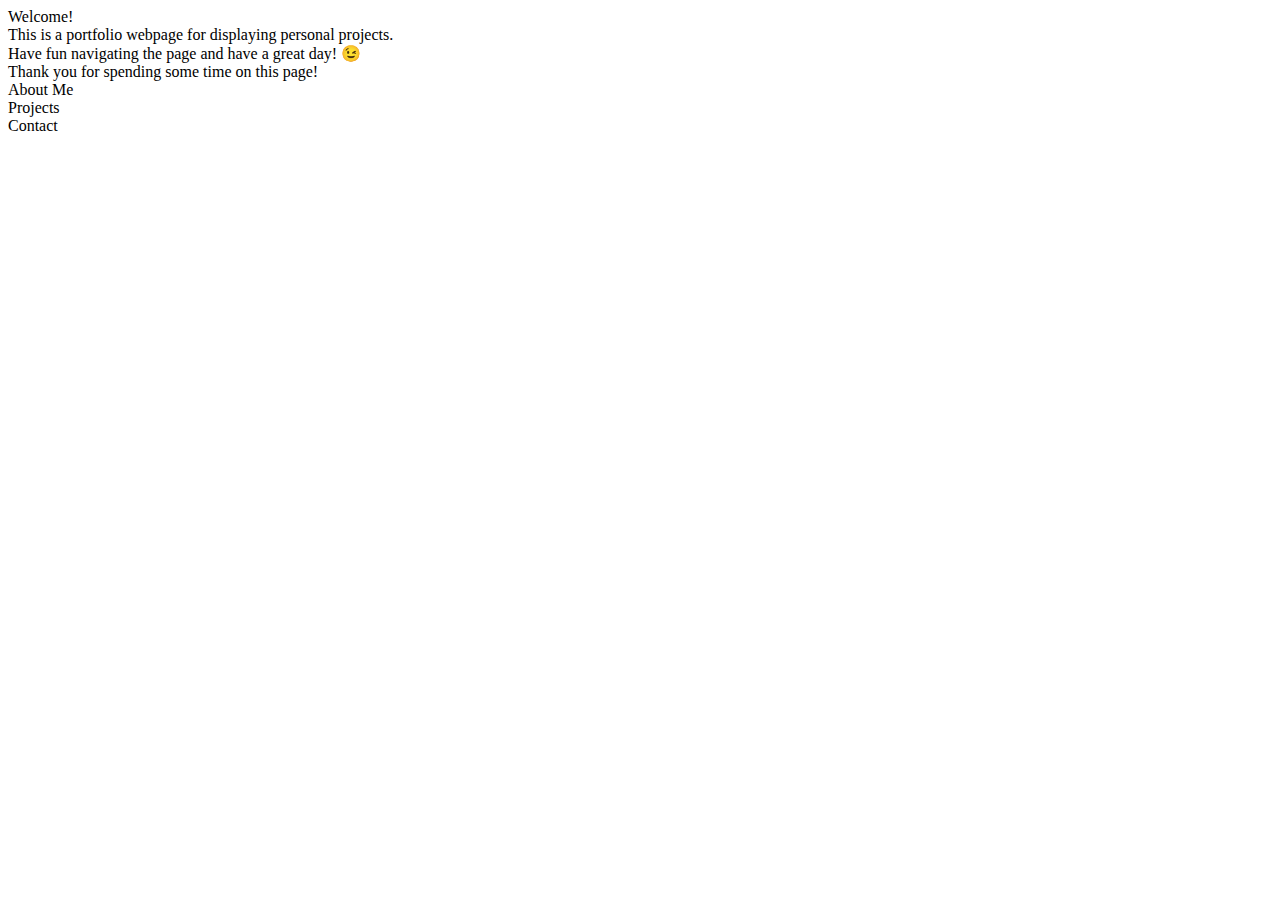
==== index.html @ bd55b845 "Rename portfolio.html to index.html" ====
<!DOCTYPE html>

<html>
    <head>
        <title>En Ling Chew</title>

        <meta name="viewport" content="width = device-width">
        <meta charset="UTF-8">

        <link rel="stylesheet" href="styles/pb_main.css">
        <link rel="stylesheet" media="screen and ((min-aspect-ratio: 1/1) and (max-height: 400px))" href="styles/pb_landscape_small.css">
        <link rel="stylesheet" media="screen and ((min-aspect-ratio: 1/1) and ((min-height: 400px) and (max-height: 600px)))" href="styles/pb_landscape_mid.css">
        <link rel="stylesheet" media="screen and ((min-aspect-ratio: 1/1) and (min-height: 600px))" href="styles/pb_landscape_large.css">
        <link rel="stylesheet" media="screen and (max-aspect-ratio: 1/1)" href="styles/pb_portrait.css">

        <link rel="stylesheet" href="https://fonts.googleapis.com/icon?family=Material+Icons">

        <link rel="preconnect" href="https://fonts.googleapis.com">
        <link rel="preconnect" href="https://fonts.gstatic.com" crossorigin>
        <link href="https://fonts.googleapis.com/css2?family=Courgette&display=swap" rel="stylesheet">
    </head>

    <body class="body" id="body">
        <div class="header_name" id="name">
            <span class="capital">W<span class="small">elcome!</span></span>
        </div>

        <div class="description" id="description">
            This is a portfolio webpage for displaying personal projects.<br>
            Have fun navigating the page and have a great day! &#128521;<br>
            Thank you for spending some time on this page!
        </div>

        <div class="container" id="container">
            <div class="about" id="about"><span class="about_title">About Me</span></div>
            <div class="projects" id="projects"><span class="projects_title">Projects</span></div>
            <div class="contact" id="contact"><span class="contact_title">Contact</span></div>
        </div>

        <script src="js/pb_3.js"></script>
    </body>
</html>
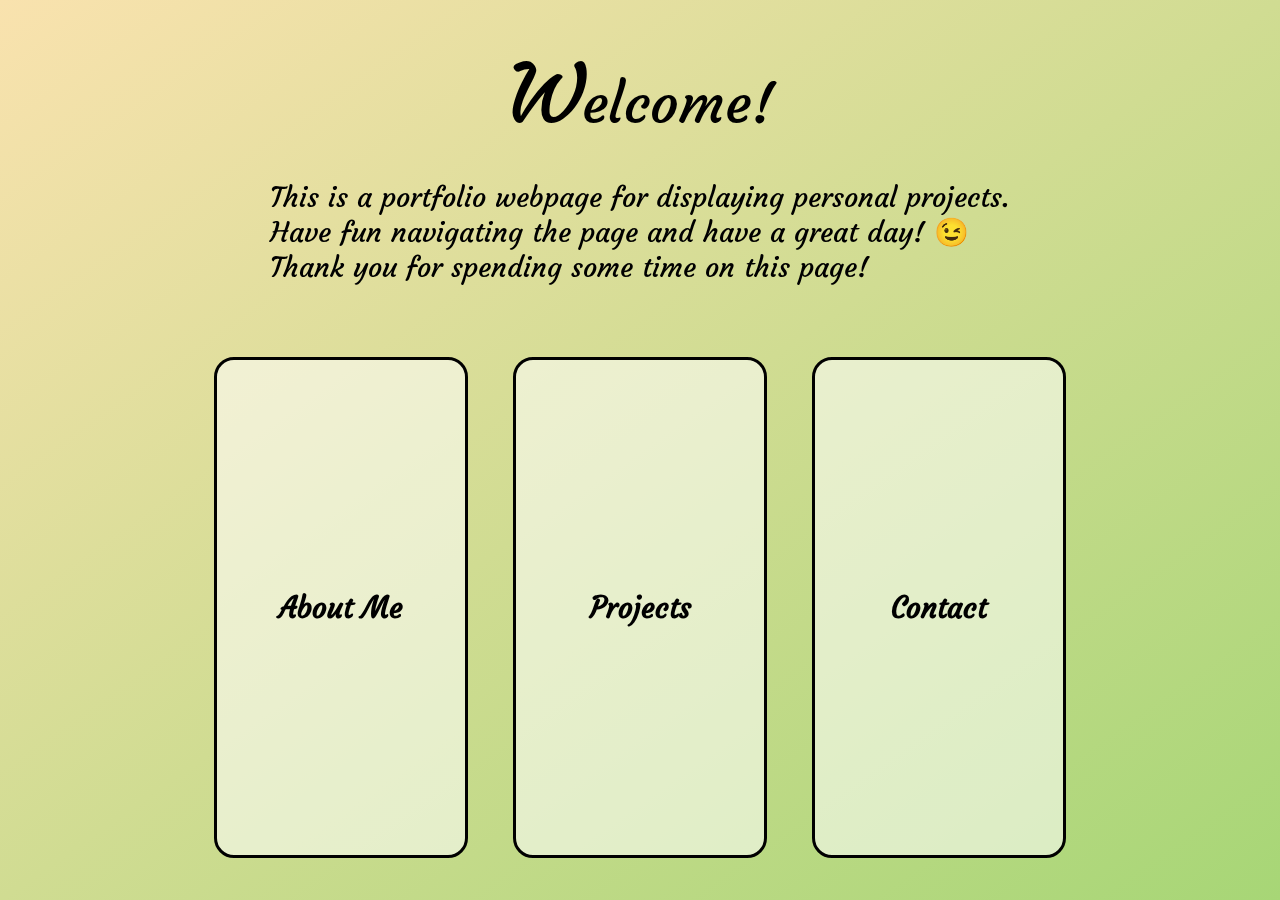
==== commit dc04365e: "Update index.html" ====
--- a/index.html
+++ b/index.html
@@ -7,11 +7,11 @@
         <meta name="viewport" content="width = device-width">
         <meta charset="UTF-8">
 
-        <link rel="stylesheet" href="styles/pb_main.css">
-        <link rel="stylesheet" media="screen and ((min-aspect-ratio: 1/1) and (max-height: 400px))" href="styles/pb_landscape_small.css">
-        <link rel="stylesheet" media="screen and ((min-aspect-ratio: 1/1) and ((min-height: 400px) and (max-height: 600px)))" href="styles/pb_landscape_mid.css">
-        <link rel="stylesheet" media="screen and ((min-aspect-ratio: 1/1) and (min-height: 600px))" href="styles/pb_landscape_large.css">
-        <link rel="stylesheet" media="screen and (max-aspect-ratio: 1/1)" href="styles/pb_portrait.css">
+        <link rel="stylesheet" href="styles/main.css">
+        <link rel="stylesheet" media="screen and ((min-aspect-ratio: 1/1) and (max-height: 400px))" href="styles/landscape_small.css">
+        <link rel="stylesheet" media="screen and ((min-aspect-ratio: 1/1) and ((min-height: 400px) and (max-height: 600px)))" href="styles/landscape_mid.css">
+        <link rel="stylesheet" media="screen and ((min-aspect-ratio: 1/1) and (min-height: 600px))" href="styles/landscape_large.css">
+        <link rel="stylesheet" media="screen and (max-aspect-ratio: 1/1)" href="styles/portrait.css">
 
         <link rel="stylesheet" href="https://fonts.googleapis.com/icon?family=Material+Icons">
 
--- a/styles/main.css
+++ b/styles/main.css
@@ -0,0 +1,186 @@
+*{
+    font-family: "Courgette";
+}
+
+.body{
+    display: flex;
+    flex-direction: column;
+    justify-content: center;
+    align-items: center;
+    
+    background: linear-gradient(to top left, rgb(167, 214, 118), rgb(249, 226, 174));
+    background-repeat: no-repeat;
+    background-attachment: fixed;
+
+    width: 100vw;
+    height: 100vh;
+
+    padding: 0px;
+    margin: 0px;
+    overflow: auto;
+}
+
+.header_name{
+    position: fixed;
+    color: black;
+
+    padding: 0px;
+    margin: 0px;
+}
+
+.description{
+    position: fixed;
+
+    display: flex;
+    flex-direction: row;
+    justify-content: center;
+    align-items: start;
+
+    overflow-y: auto;
+}
+
+.container{
+    position: fixed;
+
+    display: flex;
+    justify-content: center;
+    align-items: center;
+}
+
+.about,
+.projects,
+.contact{
+    display: flex;
+    justify-content: center;
+    align-items: center;
+
+    background-color: rgba(255, 255, 255, 0.55);
+
+    border-style: solid;
+    border-width: 3px;
+    border-radius: 20px;
+
+    padding: 3vh, 0px;
+
+    cursor: pointer;
+    transition: all 500ms;
+}
+
+.about_active,
+.projects_active,
+.contact_active{
+    display: flex;
+    flex-direction: column;
+    justify-content: start;
+    align-items: start;
+
+    background-color: rgba(255, 255, 255, 0.55);
+
+    border-style: solid;
+    border-width: 3px;
+    border-radius: 20px;
+
+    cursor: pointer;
+    overflow-x: hidden;
+    overflow-y: auto;
+    transition: all 500ms;
+}
+
+.about_active .about_title,
+.projects_active .projects_title,
+.contact_active .contact_title{
+    text-decoration: underline;
+}
+
+.about_content,
+.projects_content,
+.contact_content{
+    width: 95%;
+    font-family: "Arial";
+}
+
+.projects_content,
+.contact_content{
+    display: flex;
+    flex-direction: column;
+    justify-content: start;
+    align-items: center;
+}
+
+.pc_div{
+    display: flex;
+    justify-content: start;
+    align-items: start;
+
+    margin: 0px 0px 2.5% 0px;
+}
+
+.pc_pic{
+    width: 100%;
+}
+
+.pc_title{
+    font-family: "Arial";
+    font-weight: 600;
+}
+
+.pc_text{
+    font-family: "Arial";
+}
+
+.pc_link{
+    color: black;
+    text-decoration: none;
+}
+
+.material-icons{
+    padding: 0px;
+    margin: 0px;
+}
+
+.cc_div{
+    display: flex;
+    flex-direction: row;
+    justify-content: start;
+
+    width: 100%;
+    height: 3.5em;
+}
+
+.cc_icon_div{
+    display: flex;
+    flex-direction: row;
+    justify-content: end;
+    align-items: center;
+
+    width: 3.5rem;
+    height: 3.5rem;
+
+    padding: 0px;
+}
+
+.git_icon{
+    width: 3rem;
+    height: 3rem;
+    padding: 0px;
+    margin: 0px;
+}
+
+.cc_text_div{
+    display: flex;
+    flex-direction: row;
+    justify-content: start;
+    align-items: center;
+
+    width: 75%;
+    height: 3.5rem;
+    padding: 0px;
+    margin: 1%;
+}
+
+.cc_link{
+    color: black;
+    font-family: "Arial";
+    font-size: 1em;
+    text-decoration: none;
+}--- a/styles/landscape_small.css
+++ b/styles/landscape_small.css
@@ -0,0 +1,100 @@
+/*
+    Stylesheet for landscape view, vh <= 400px
+*/
+
+.header_name{
+    top: 1vh;
+    height: 12vh;
+}
+
+.capital{
+    font-size: 2.5rem;
+}
+
+.small{
+    font-size: 1.25rem;
+}
+
+.description{
+    top: 18vh;
+    font-size: 85%;
+
+    width: 70vw;
+    height: 17vh;
+    max-height: 17vh;
+}
+
+.container{
+    bottom: 3vh;
+
+    flex-direction: row;
+
+    width: 70vw;
+    height: 57vh;
+}
+
+.about,
+.projects,
+.contact{
+    flex-direction: column;
+    flex: 1;
+    height: 100%;
+    margin: 0px 2.5%;
+}
+
+.about_active,
+.projects_active,
+.contact_active{
+    width: 80%;
+    height: 100%;
+    padding: 3vh, 0px;
+    margin: 0px 1%;
+}
+
+.about .about_title,
+.projects .projects_title,
+.contact .contact_title{
+    font-size: 80%;
+    font-weight: 600;
+}
+
+.about_active .about_title,
+.projects_active .projects_title,
+.contact_active .contact_title{
+    font-size: 100%;
+    margin: 1vh 2vh 1vh 2vh;
+}
+
+.about_content,
+.projects_content,
+.contact_content{
+    font-size: 75%;
+    margin: 0px 2.5% 1vh 2.5%;
+}
+
+.pc_div{
+    flex-direction: row;
+}
+
+.pc_pic_div,
+.pc_text_div{
+    width: 48%;
+    margin: 1% 1%;
+}
+
+.pc_title{
+    font-size: 1.1em;
+    margin-bottom: 0.25em;
+}
+
+.pc_text{
+    font-size: 1em;
+}
+
+.cc_div{
+    align-items: start;
+}
+
+.cc_icon_div{
+    margin: 1% 1% 1% 5%;
+}--- a/styles/landscape_mid.css
+++ b/styles/landscape_mid.css
@@ -0,0 +1,100 @@
+/*
+    Stylesheet for landscape view, 400px < vh <= 600px
+*/
+
+.header_name{
+    top: 3vh;
+    height: 15vh;
+}
+
+.capital{
+    font-size: 3.5rem;
+}
+
+.small{
+    font-size: 2rem;
+}
+
+.description{
+    top: 20vh;
+    font-size: 100%;
+
+    width: 70vw;
+    height: 15vh;
+    max-height: 15vh;
+}
+
+.container{
+    bottom: 5vh;
+
+    flex-direction: row;
+
+    width: 70vw;
+    height: 55vh;
+}
+
+.about,
+.projects,
+.contact{
+    flex-direction: column;
+    flex: 1;
+    height: 100%;
+    margin: 0px 2.5%;
+}
+
+.about_active,
+.projects_active,
+.contact_active{
+    width: 80%;
+    height: 100%;
+    padding: 3vh, 0px;
+    margin: 0px 1%;
+}
+
+.about .about_title,
+.projects .projects_title,
+.contact .contact_title{
+    font-size: 100%;
+    font-weight: 600;
+}
+
+.about_active .about_title,
+.projects_active .projects_title,
+.contact_active .contact_title{
+    font-size: 150%;
+    margin: 1vh 2vh 1vh 2vh;
+}
+
+.about_content,
+.projects_content,
+.contact_content{
+    font-size: 100%;
+    margin: 0px 2.5% 1vh 2.5%;
+}
+
+.pc_div{
+    flex-direction: row;
+}
+
+.pc_pic_div,
+.pc_text_div{
+    width: 48%;
+    margin: 1% 1%;
+}
+
+.pc_title{
+    font-size: 1.15em;
+    margin-bottom: 0.25em;
+}
+
+.pc_text{
+    font-size: 1em;
+}
+
+.cc_div{
+    align-items: start;
+}
+
+.cc_icon_div{
+    margin: 1% 1% 1% 5%;
+}--- a/styles/landscape_large.css
+++ b/styles/landscape_large.css
@@ -0,0 +1,100 @@
+/*
+    Stylesheet for landscape view, vh < 600px
+*/
+
+.header_name{
+    top: 5vh;
+    height: 15vh;
+}
+
+.capital{
+    font-size: 5rem;
+}
+
+.small{
+    font-size: 3.5rem;
+}
+
+.description{
+    top: 20vh;
+    font-size: 175%;
+
+    width: 70vw;
+    height: 15vh;
+    max-height: 15vh;
+}
+
+.container{
+    bottom: 5vh;
+
+    flex-direction: row;
+
+    width: 70vw;
+    height: 55vh;
+}
+
+.about,
+.projects,
+.contact{
+    flex-direction: column;
+    flex: 1;
+    height: 100%;
+    margin: 0px 2.5%;
+}
+
+.about_active,
+.projects_active,
+.contact_active{
+    width: 80%;
+    height: 100%;
+    padding: 3vh, 0px;
+    margin: 0px 1%;
+}
+
+.about .about_title,
+.projects .projects_title,
+.contact .contact_title{
+    font-size: 180%;
+    font-weight: 600;
+}
+
+.about_active .about_title,
+.projects_active .projects_title,
+.contact_active .contact_title{
+    font-size: 180%;
+    margin: 1vh 2vh 1vh 2vh;
+}
+
+.about_content,
+.projects_content,
+.contact_content{
+    font-size: 130%;
+    margin: 0px 2.5% 1vh 2.5%;
+}
+
+.pc_div{
+    flex-direction: row;
+}
+
+.pc_pic_div,
+.pc_text_div{
+    width: 48%;
+    margin: 1% 1%;
+}
+
+.pc_title{
+    font-size: 1.25em;
+    margin-bottom: 0.25em;
+}
+
+.pc_text{
+    font-size: 1em;
+}
+
+.cc_div{
+    align-items: start;
+}
+
+.cc_icon_div{
+    margin: 1% 1% 1% 5%;
+}--- a/styles/portrait.css
+++ b/styles/portrait.css
@@ -0,0 +1,100 @@
+/*
+    Stylesheet for portrait view
+*/
+
+.header_name{
+    top: 3vh;
+    height: 9vh;
+}
+
+.capital{
+    font-size: 4rem;
+}
+
+.small{
+    font-size: 2.5rem;
+}
+
+.description{
+    top: 14vh;
+    font-size: 150%;
+
+    width: 80vw;
+    height: 16vh;
+    max-height: 16vh;
+}
+
+.container{
+    bottom: 3vh;
+
+    flex-direction: column;
+
+    width: 85vw;
+    height: 64vh;
+}
+
+.about,
+.projects,
+.contact{
+    flex-direction: row;
+    flex: 1;
+    width: 100%;
+    margin: 2.5% 0px;
+}
+
+.about_active,
+.projects_active,
+.contact_active{
+    width: 100%;
+    height: 80%;
+    padding: 0px, 3vh;
+    margin: 1% 0px;
+}
+
+.about .about_title,
+.projects .projects_title,
+.contact .contact_title{
+    font-size: 200%;
+    font-weight: 600;
+}
+
+.about_active .about_title,
+.projects_active .projects_title,
+.contact_active .contact_title{
+    font-size: 200%;
+    margin: 0px 2vh 1vh 2vh;
+}
+
+.about_content,
+.projects_content,
+.contact_content{
+    font-size: 130%;
+    margin: 0px 2vh 1vh 2vh;
+}
+
+.pc_div{
+    flex-direction: column;
+}
+
+.pc_pic_div,
+.pc_text_div{
+    width: 98%;
+    margin: 1% 1%;
+}
+
+.pc_title{
+    font-size: 1.15em;
+    margin-bottom: 0.25em;
+}
+
+.pc_text{
+    font-size: 1em;
+}
+
+.cc_div{
+    align-items: center;
+}
+
+.cc_icon_div{
+    margin: 1%;
+}